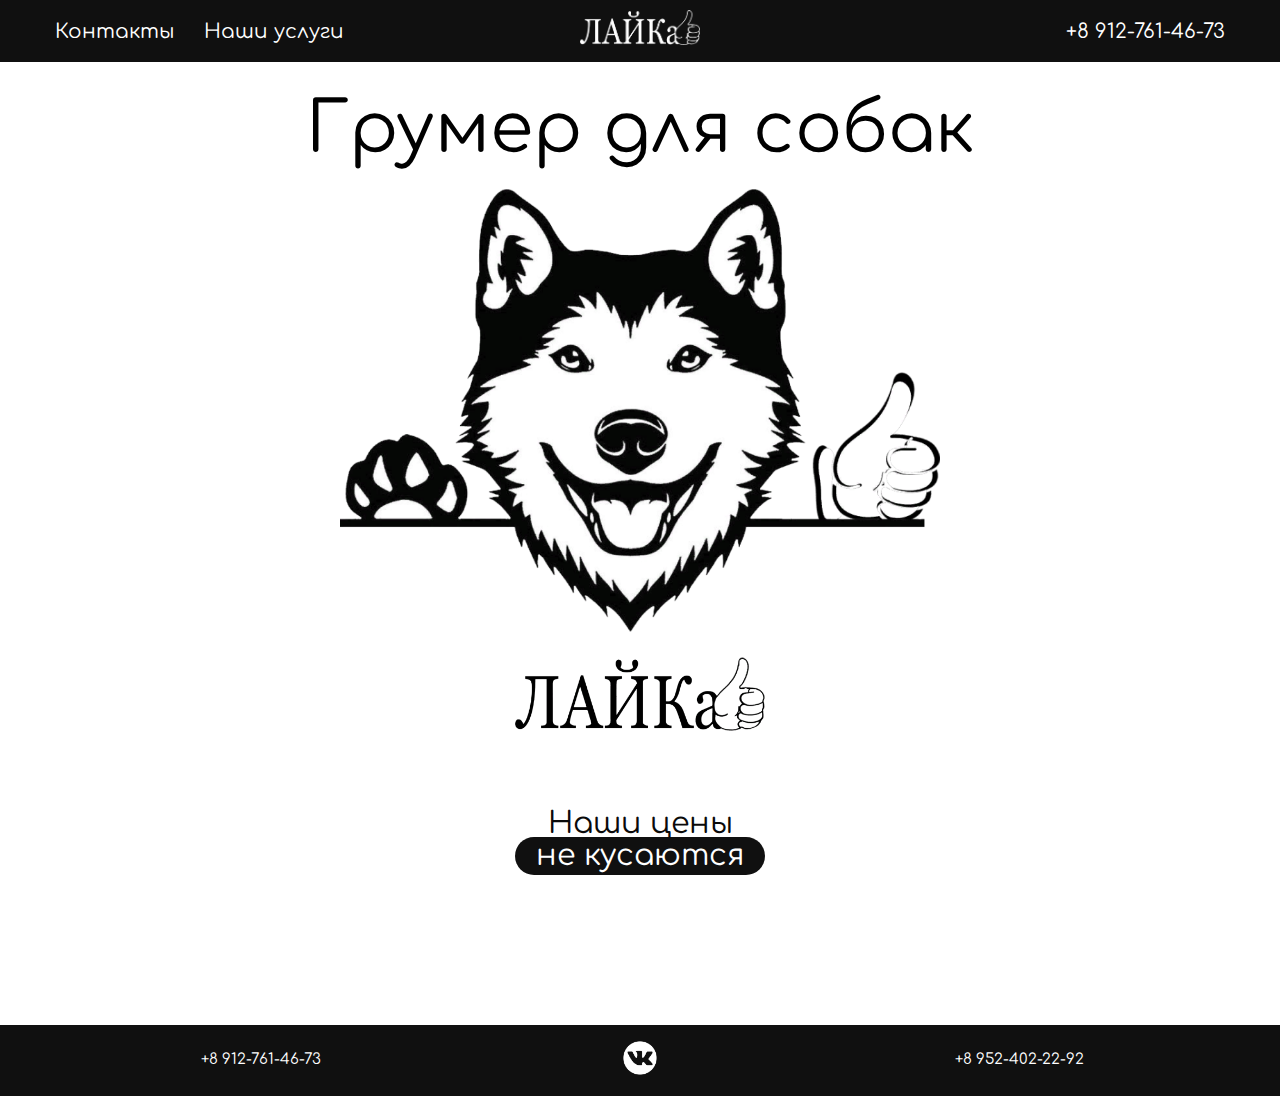
==== index.html @ 5f79427a "Update index.html" ====
<!DOCTYPE html>
<html lang="ru">
<head>
    <meta charset="UTF-8">
    <meta name="viewport" content="width=device-width, initial-scale=1.0">
    <script src="/js/main.js"></script>
    <link rel="preconnect" href="https://fonts.googleapis.com">
    <link rel="preconnect" href="https://fonts.gstatic.com" crossorigin>
    <link href="https://fonts.googleapis.com/css2?family=Inter:wght@400;800&display=swap" rel="stylesheet">
    <link rel="stylesheet" href="css/normalize.css">
    <link rel="stylesheet" href="css/style.css">

                        <title>"ЛАЙКа" - Грумер Воткинск</title>

<link rel="apple-touch-icon" sizes="180x180" href="favicons/apple-touch-icon.png">
<link rel="icon" type="image/png" sizes="512x512" href="favicons/favicon-512x512.png">
<link rel="icon" type="image/png" sizes="192x192" href="favicons/favicon-192x192.png">
<link rel="icon" type="image/png" sizes="32x32" href="favicons/favicon-32x32.png">
<link rel="icon" type="image/png" sizes="16x16" href="favicons/favicon-16x16.png">
<link rel="manifest" href="favicons/site.webmanifest">
<link rel="mask-icon" href="favicons/safari-pinned-tab.svg" color="#ff1956">
<meta name="msapplication-TileColor" content="#ffffff">
<meta name="theme-color" content="#ffffff">

</head>
<body>  
    <div class="page">

 <header class="header">
        <div class="container">
            <nav class="nav">
                <button class="menu-btn" type="button">
                    <span class="btn-line"></span>
                    <span class="btn-line"></span>
                    <span class="btn-line"></span>
                    <span class="btn-line"></span>

                </button>

                <ul class="menu">
                <li class="menu-item">
                    <a href="contact.html" class="menu-link">Контакты</a>
                </li>
                <li class="menu-item">
                    <a href="test.html" class="menu-link">Наши услуги</a>
                </li>
                </ul>

                <a href="index.html" class="logo">
                    <img class="logotype" src="images/logo.png" alt="logo site">
                </a>

                <a class="phone" href="tel:89127614673">+8 912-761-46-73</a>
            </nav>
        </div>
    </header> 

    <main class="main">
        <section class="headline">
            <div class="container">
              <h1 class="title">Грумер для собак</h1>
              <img src="images/dog.png" alt="Zumba" class="headline-img">
              <a><img class="dog" src="images/black.png" alt=""></a>
              <p class="dont">Наши цены</p>
              <p class="dont2">не кусаются</p>
              
            </div>
            
        </section>

      
    </main>

     <footer class="footer">

      

            <div class="footer-inner">
                <a class="footer-link" href="tel:89127614673">+8 912-761-46-73</a>
                <a href="https://vk.com/laikavtk"><img class="vk-down" src="images/vkk.png"alt=""></a>
                <a class="footer-link" href="tel:89524022292">+8 952-402-22-92</a>
            </div>

        </div>

    </footer>

</div>

        <script>
            
            window.onload=function(){
            const btn = document.querySelector('.menu-btn');
            const nav = document.querySelector('.nav');
            btn.addEventListener('click', ()=>{
            nav.classList.toggle('menu-open');
            })};

        </script>
        
</body>
</html>
---- css/style.css ----
@import url('https://fonts.googleapis.com/css2?family=Montserrat:wght@700;800&display=swap');
@import url('https://fonts.googleapis.com/css2?family=Comfortaa:wght@300;400;500;700&display=swap');
/* font-family: 'Comfortaa', cursive; */
/* font-family: 'Montserrat', sans-serif; */


* {
    box-sizing: border-box;
  }

*::before, *::after {
    box-sizing: border-box;
  }

.page{
    overflow: hidden;
    display: flex;
    flex-direction: column;
    min-height: 100vh;
}


a{
    text-decoration: none;
    color: inherit;
}

ul{
    margin: 0;
    padding: 0;
    list-style-type: none;
}

body{
    
    font-family: 'Comfortaa', cursive;
    font-size: 14px;
    line-height: 18px;
    font-weight: 400;
    color: #0A0A0A;

}

h1 {
    padding-bottom: 30px;
}


.vk-down {
    width: 36px;
    margin: 0 100px;
    text-align: center;
    transition: all .3s ease;
}

.vk-down:hover {
   transform: scale(1.2);
}


.dog {
    display: block;
    width: 150px;
    width: 250px;
    align-items: center;
    text-align: center;
    margin-left: auto;
    margin-right: auto;
}

.logotype {
    width: 120px;
}


.header {
    background-color: #101010;
    padding: 10px 0 10px;
    color: #fff;
    font-size: 24px;
    line-height: 29px;
}

.container{
    max-width: 1200px;
    margin: 0 auto;
    padding: 0 15px;
}

.nav {
    display: flex;
    justify-content: space-between;
    align-items: center;
}


.menu {
    display: flex;
    flex-grow: 1;
    flex-basis: 0;
}

.phone {
    flex-grow: 1;
    flex-basis: 0;
    text-align: right;
    font-size: 20px;
    line-height: 29px;
}

.phone:hover {
        transition: all .3s ease ;
        color: #858585;
}





.menu-item {
    padding-right: 30px;
    font-size: 20px;
}
.menu-item:hover {
    transition: all .3s ease ;
    color: #858585;
}

.headline{
    text-align: center;
    padding: 10px 0 150px;
}

.title {
    font-family: 'Comfortaa', cursive;
    
    margin: 30px 0 -8px;
    color: #000;
    font-weight: 400;
    font-size: 50px;
    line-height: 55px;    
}

.title2 {
    padding: 10px 0 40px;
    font-family: 'Montserrat', sans-serif;
    text-transform: uppercase;
    color: #fded02;
}

.headline-img {
    width: 400px;
    display: block;
    margin: 10px auto 20px;
    margin-top: 10px;
    margin-bottom: 17px;

}

.headline-btn {
    display: inline-block;
    font-weight: 700;
    font-size: 24px;
    line-height: 29px;
    text-transform: uppercase;
    color: #1f1f1f;;
    background-color: #fded02;
    padding: 22px 117px 19px;
    border-radius: 30px;
}



.new-title,
.color-title{
    margin: 0 0 50px;
    text-transform: uppercase;
    text-align: center;
    color: #fded02;
    font-size: 32px;
    line-height: 39px;
    font-weight: 700;
}

.new-info{
    display: flex;
    align-items: center;
}

.images-new{
    margin-left: 190px;

}

.color{
    padding-bottom: 150px;

}

.color-list{
    display: flex;
    justify-content: space-between;
    text-align: center;
}

.color-item img{
    margin-bottom: 20px;

}

.color-item h3 {
    font-size: 20px;
    line-height: 26px;
    margin: 0 0 10px;

}

.color-item p{
    margin: 0;
}


.footer {
    margin-top: auto;
    background-color: #101010;
}

.footer-menu {
    display: flex;
    flex-grow: 1;
    flex-basis: 0;
}


.footer-inner {
    color: #fff;
    padding: 15px 0;
    display: flex;
    justify-content: space-between;
    align-items: center;
}

.footer-link {
    cursor: pointer;
    text-align: center;
    font-size: 15px;
    /* padding: 0 100px; */
    flex-basis: 0;
    flex-grow: 1;
    transition: all .3s ease ;
}

.footer-link:hover {
        color: #858585;
        transform: scale(1.2);
}


/* Наши цены не кусаются */
.dont{
    padding-top: 30px;
    font-size: 30px;
    text-align: center;
    margin-left: auto;
    margin-right: auto;
    line-height: 6px;

    margin-bottom: 10px;
}

.dont2 {
    margin: 0;
    font-size: 30px;
    width: 250px;
    color: #fff;
    background-color: #101010;
    padding: 10px 0 10px;
    border-radius: 30px;

    text-align: center;
    margin-left: auto;
    margin-right: auto;
    
}


.menu-btn{
    display: none;
}




@media (max-width: 1500px) {
    .title {
        font-size: 70px;
    }

    .headline-img {
        width: 600px;
        margin-bottom: 25px;
    }
    
    .dog {
        padding-bottom: 30px;
    }
}

/* @media (max-width: 1300px) { 
    .title {
        font-size: 50px;
    }

    .headline-img {
        width: 600px;
        margin-bottom: 25px;
    }
    
    .dog {
        padding-bottom: 30px;
    }
} */


@media (max-width: 1200px){
    
    .headline-img{
        max-width: 100%;
    }

    .contacts-inner{
        display: block;
    }

    .contacts-form{
        width: auto;
    }
    .contacts-title{
        text-align: center;
    }

    .contacts-img {
        width: 100px;
    }
}

@media (max-width: 1100px){
    .color-list{
        flex-wrap: wrap;
    }
    
    .color-item{
        width: 50%;
        margin-bottom: 30px;

    }
}



@media (max-width: 940px){

    html {
        background-position: center;
        background-size:cover;
        background-attachment: fixed;
        background-repeat: no-repeat;
    }



    .menu-btn {
        display: inline-block;
        width: 50px;
        height: 50px;
        background-color: transparent;
        order: 1;
        border: none;
        cursor: pointer;
        position: relative;
        z-index: 50;
    }

    .logo, .phone {
        position: relative;
        z-index: 50;
    }

    .btn-line {
        position: absolute;
        left: 0;
        width: 100%;
        background-color: #fff;;
        height: 2px;
        transition: .3s ease;
    }

    .btn-line:nth-child(1) {
        top: 0;
    }
    .btn-line:nth-child(2) {
        top: 20px;
    }
    .btn-line:nth-child(3) {
        top: 20px;
    }
    .btn-line:nth-child(4) {
        top: 40px;
    }

    .menu-open .btn-line:nth-child(1){
        transform: scaleX(0);
    }
    .menu-open .btn-line:nth-child(2){
        transform: rotate(45deg);
    }
    .menu-open .btn-line:nth-child(3){
        transform: rotate(-45deg);
    }
    .menu-open .btn-line:nth-child(4){
        transform: scaleX(0);
    }

    
    .menu {
     position: absolute;
     left: 0;
     top: 0;
     bottom: 0;
     right: 0;
     background-color: #101010 ;
     display: flex;
     justify-content: center;
     align-items: center;
     flex-direction: column;
     transform: translateY(-100%);
     transition: .3s ease;
    }
    
    .menu-open .menu {
        transform: translateY(0%);
    }

    .menu-item {
        padding: 30px 0;
        font-size: 40px;
    }



    .images-new{
        display: none;
    }
    .new-text p,
    .new-text b {
        width: 100%;
    
    }

    .phone {
        text-align: center;
    }


}


@media (max-width: 640px){

    .vk-down {

        margin: 0 70px;

    }

    
    .footer-link{
        font-size: 13px;
    }

    .footer-inner .logo {
        margin: 15px 0;
    }
}


@media (max-width: 560px){

    .headline-img{
        width: 450px;
        margin-bottom: 10px;
        
    }

    

    .headline {
        padding: 10px 0 100px;
    }

    .dont{
        padding-top: 10px;
    }

    .dog {
        padding-bottom: 90px;
        width: 200px;
    }


    .title {
        font-size: 30px;
        line-height: 30px;
    }

    .title2 {
        padding: 10px 0 30px;
    }

    .new-title, .color-title, .contacts-title {
        font-size: 28px;
        line-height: 32px;
    }

    .headline-btn{
        font-size: 18px;
        line-height: 22px;
        padding: 16px 90px 16px;
    }

    .color-item,.color-item img {
        width: 100%;

        
    }
}

     @media (max-width: 420px){

        .vk-down {
            padding-top: 10px;
            width: 25px;
            margin: 0 20px;
        }

        .logo{
            width: 100px;
        }

        .headline-img {
            width: 300px
        }

        .dog {
            padding-bottom: 100px;
        }


        .header {
            padding: 5px 0 5px;
        }

        .footer-link {
            padding-top: 10px;
            padding-bottom: 2px;
        }


        .nav {
            flex-wrap: wrap;
        }
        

        .phone{
            margin-top: 30px;
            font-size: 15px;
            align-items: center;
            width: 100%;
            padding-top: 20px;
            padding-bottom: 50px;
        }

        .phone-footer {
            font-size: 15px;
            align-items: center;
            width: 100%;
            padding-top: 20px;
            padding-bottom: 50px;
        }
    
        .menu-item {
            font-size: 26px;
    
        }
    }

    @media (max-width: 280px) {
        .logotype {
            width: 80px;
        }

        .phone {
            font-size: 10px;
        }

        .footer-link{
            font-size: 10px;
        }
    }
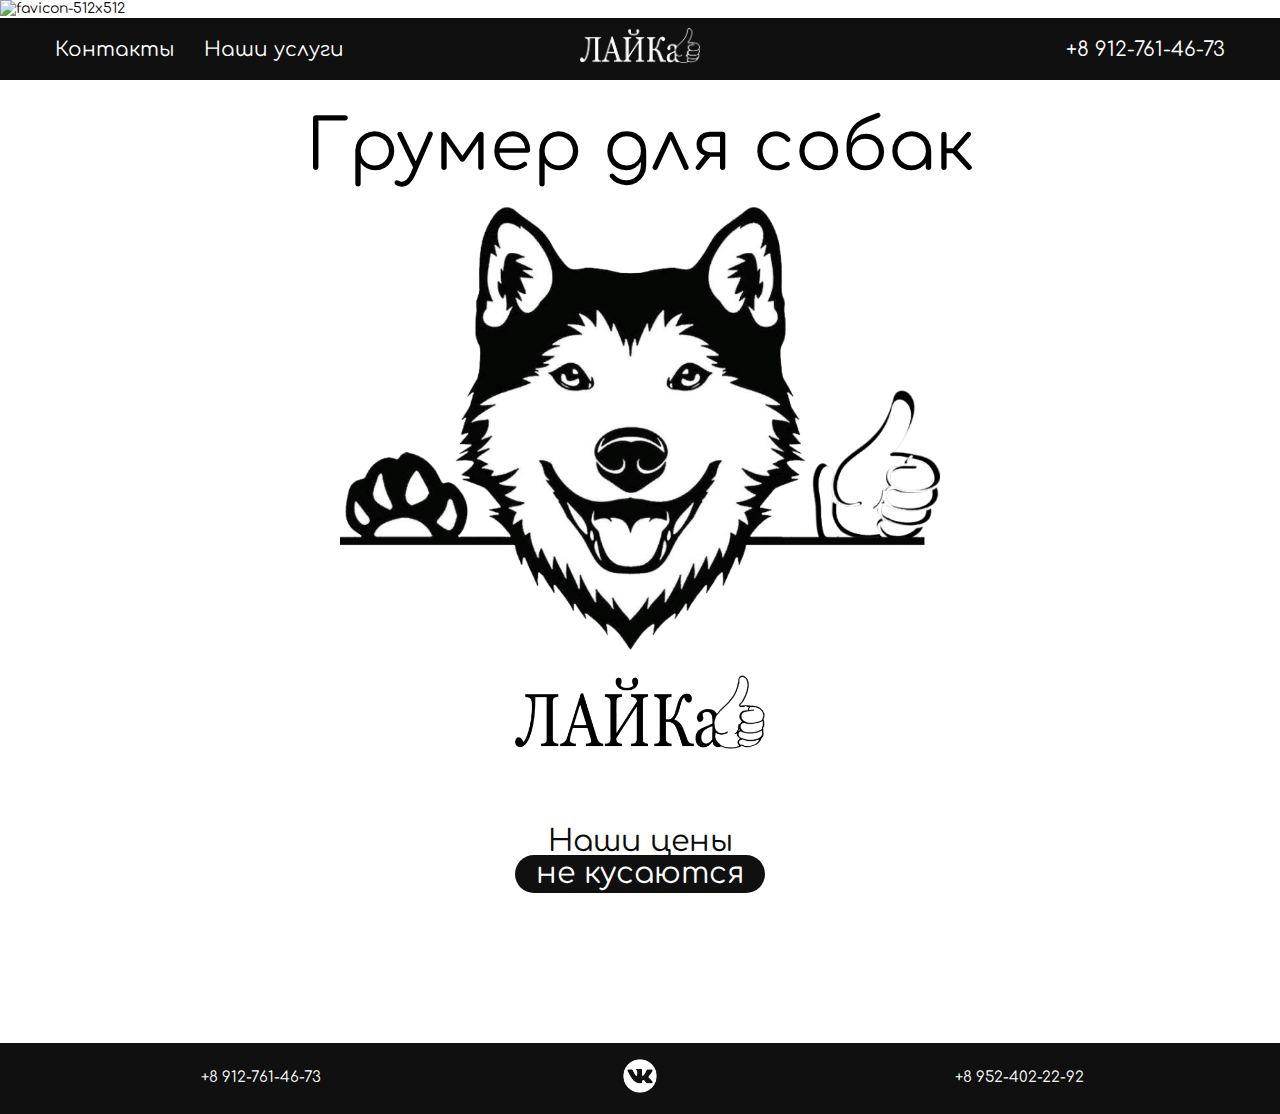
==== commit b98b5ceb: "Update index.html" ====
--- a/index.html
+++ b/index.html
@@ -3,12 +3,14 @@
 <head>
     <meta charset="UTF-8">
     <meta name="viewport" content="width=device-width, initial-scale=1.0">
+
     <script src="/js/main.js"></script>
     <link rel="preconnect" href="https://fonts.googleapis.com">
     <link rel="preconnect" href="https://fonts.gstatic.com" crossorigin>
     <link href="https://fonts.googleapis.com/css2?family=Inter:wght@400;800&display=swap" rel="stylesheet">
     <link rel="stylesheet" href="css/normalize.css">
     <link rel="stylesheet" href="css/style.css">
+
 
                         <title>"ЛАЙКа" - Грумер Воткинск</title>
 
@@ -19,9 +21,11 @@
 <link rel="icon" type="image/png" sizes="16x16" href="favicons/favicon-16x16.png">
 <link rel="manifest" href="favicons/site.webmanifest">
 <link rel="mask-icon" href="favicons/safari-pinned-tab.svg" color="#ff1956">
-<meta name="msapplication-TileColor" content="#ffffff">
-<meta name="theme-color" content="#ffffff">
 
+<meta property="og:image" content="https://i.postimg.cc/ZKfgnCHX/favicon-512x512.png">
+<a href='https://postimg.cc/gnZ4BcfK' target='_blank'><img src='https://i.postimg.cc/gnZ4BcfK/favicon-512x512.png' alt='favicon-512x512'/></a>
+
+    <meta name="yandex-verification" content="b95e0fa030b49087" />
 </head>
 <body>  
     <div class="page">
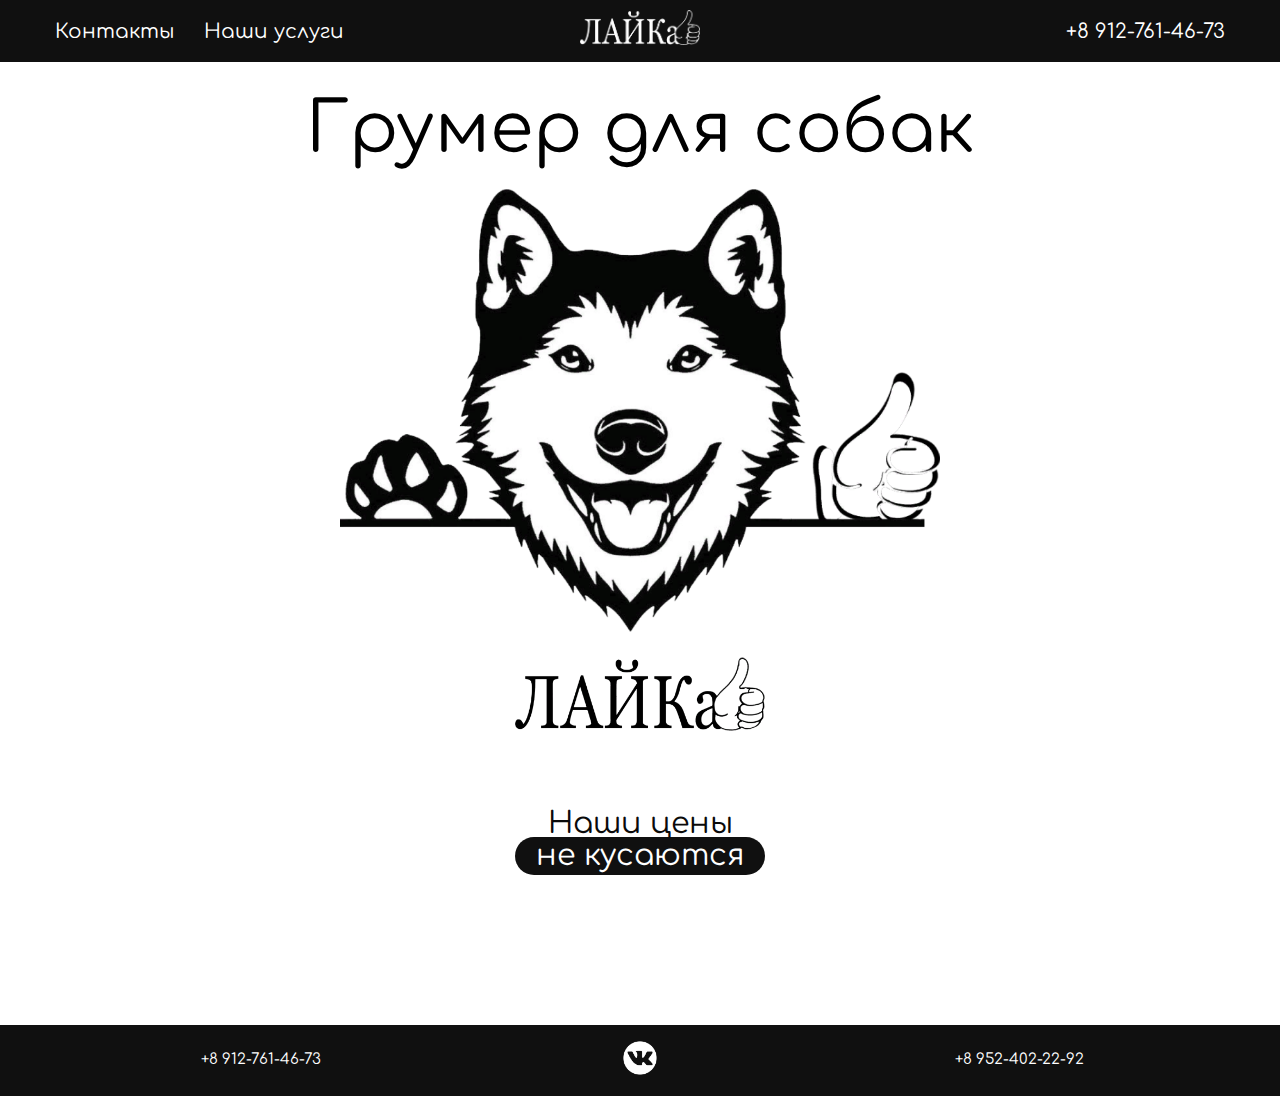
==== commit 753cd241: "Update index.html" ====
--- a/index.html
+++ b/index.html
@@ -21,11 +21,15 @@
 <link rel="icon" type="image/png" sizes="16x16" href="favicons/favicon-16x16.png">
 <link rel="manifest" href="favicons/site.webmanifest">
 <link rel="mask-icon" href="favicons/safari-pinned-tab.svg" color="#ff1956">
+<meta property="og:title" content="Грумер для собак">
+<meta property="og:site_name" content="'ЛАЙКа' - Грумер Воткинск">
+<meta property="og:url" content="https://excruciatinganxiety.github.io/LAIKa/index.html">
+<meta property="og:description" content="Грумер для собак">
+<meta property="og:image" content="https://imgbly.com/ib/QUmKoGvkNQ">
+<meta property="og:image:width" content="968">
+<meta property="og:image:height" content="504">
+<meta name="yandex-verification" content="b95e0fa030b49087" />
 
-<meta property="og:image" content="https://i.postimg.cc/ZKfgnCHX/favicon-512x512.png">
-<a href='https://postimg.cc/gnZ4BcfK' target='_blank'><img src='https://i.postimg.cc/gnZ4BcfK/favicon-512x512.png' alt='favicon-512x512'/></a>
-
-    <meta name="yandex-verification" content="b95e0fa030b49087" />
 </head>
 <body>  
     <div class="page">
